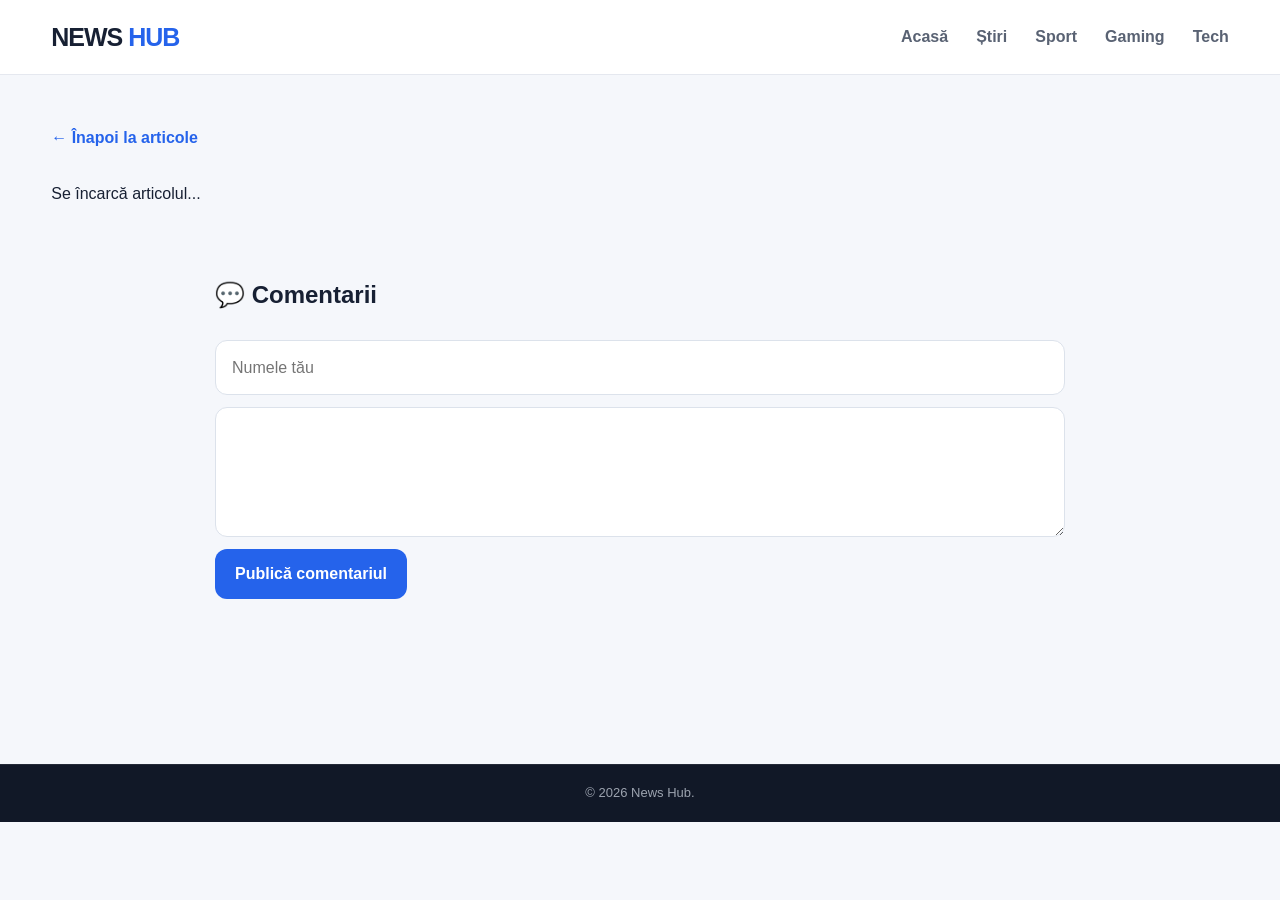
==== article.html @ d9595a8a "Add files via upload" ====
<!DOCTYPE html>
<html lang="ro">

<head>

    <meta charset="UTF-8">

    <meta
        name="viewport"
        content="width=device-width, initial-scale=1.0">

    <title>Articol - News Hub</title>

    <link rel="stylesheet" href="style.css">

</head>


<body>

<header class="site-header">

    <div class="header-inner">

        <a href="index.html" class="logo">
            NEWS <span>HUB</span>
        </a>

        <nav class="main-nav">

            <a href="index.html">
                Acasă
            </a>

            <a href="index.html?category=Stiri">
                Știri
            </a>

            <a href="index.html?category=Sport">
                Sport
            </a>

            <a href="index.html?category=Gaming">
                Gaming
            </a>

            <a href="index.html?category=Tech">
                Tech
            </a>

        </nav>

    </div>

</header>


<main class="single-article-page">

    <div class="container">

        <a
            href="index.html"
            class="back-link">
            ← Înapoi la articole
        </a>


        <article id="articleContainer">

            <div class="article-loading">
                Se încarcă articolul...
            </div>

        </article>


        <section class="comments-section">

            <h2>
                💬 Comentarii
            </h2>

            <form id="commentForm">

                <input
                    type="text"
                    id="commentUser"
                    placeholder="Numele tău"
                    maxlength="40"
                    required
                >

                <textarea
                    id="commentText"
                    placeholder="Scrie un comentariu..."
                    maxlength="500"
                    required>
                </textarea>

                <button type="submit">
                    Publică comentariul
                </button>

            </form>


            <div
                id="commentsList"
                class="comments-list">
            </div>

        </section>

    </div>

</main>


<footer class="site-footer">

    <div class="footer-bottom">
        © 2026 News Hub.
    </div>

</footer>


<script src="article.js"></script>

</body>

</html>
---- style.css ----
* {
    box-sizing: border-box;
    margin: 0;
    padding: 0;
}

html {
    scroll-behavior: smooth;
}

body {
    font-family:
        Arial,
        Helvetica,
        sans-serif;

    background: #f5f7fb;
    color: #172033;
    line-height: 1.6;
}

a {
    color: inherit;
    text-decoration: none;
}

button,
input,
textarea {
    font: inherit;
}


/* =========================================================
   CONTAINER
========================================================= */

.container {
    width: min(1180px, 92%);
    margin: auto;
}


/* =========================================================
   HEADER
========================================================= */

.site-header {
    position: sticky;
    top: 0;
    z-index: 100;

    background: rgba(255,255,255,.95);
    backdrop-filter: blur(12px);

    border-bottom: 1px solid #e5e8ef;
}

.header-inner {
    width: min(1180px, 92%);
    min-height: 74px;
    margin: auto;

    display: flex;
    align-items: center;
    justify-content: space-between;
    gap: 30px;
}

.logo {
    font-size: 25px;
    font-weight: 900;
    letter-spacing: -1px;
}

.logo span {
    color: #2563eb;
}

.main-nav {
    display: flex;
    gap: 28px;
}

.main-nav a {
    font-weight: 700;
    color: #596273;
    transition: .2s;
}

.main-nav a:hover {
    color: #2563eb;
}

.mobile-menu-button {
    display: none;
    border: 0;
    background: transparent;
    font-size: 25px;
}


/* =========================================================
   HERO
========================================================= */

.hero {
    min-height: 420px;

    display: flex;
    align-items: center;

    background:
        linear-gradient(
            120deg,
            rgba(10,20,40,.95),
            rgba(30,70,150,.78)
        ),
        url("https://images.unsplash.com/photo-1504711434969-e33886168f5c?auto=format&fit=crop&w=1800&q=80")
        center/cover;
}

.hero-content {
    width: min(1180px, 92%);
    margin: auto;

    color: white;
}

.hero-label,
.section-label {
    font-size: 13px;
    font-weight: 900;
    letter-spacing: 2px;
    color: #60a5fa;
}

.hero h1 {
    max-width: 800px;
    margin: 15px 0;

    font-size: clamp(38px, 6vw, 70px);
    line-height: 1.05;
}

.hero p {
    font-size: 20px;
    opacity: .85;
}


/* =========================================================
   SEARCH
========================================================= */

.search-section {
    padding: 30px 0;
    background: white;
}

.search-box {
    display: flex;
    gap: 10px;
}

.search-box input {
    flex: 1;

    padding: 15px 18px;

    border: 1px solid #dfe4ec;
    border-radius: 12px;

    outline: none;
}

.search-box input:focus {
    border-color: #2563eb;
}

.search-box button {
    border: 0;
    border-radius: 12px;

    padding: 0 25px;

    background: #2563eb;
    color: white;

    font-weight: 800;

    cursor: pointer;
}


/* =========================================================
   CATEGORIES
========================================================= */

.categories {
    padding: 22px 0;
}

.categories .container {
    display: flex;
    flex-wrap: wrap;
    gap: 10px;
}

.category-button {
    border: 1px solid #dfe4ec;

    background: white;

    padding: 10px 18px;

    border-radius: 999px;

    cursor: pointer;

    font-weight: 700;

    transition: .2s;
}

.category-button:hover,
.category-button.active {
    background: #2563eb;
    color: white;
    border-color: #2563eb;
}


/* =========================================================
   ARTICLES
========================================================= */

.articles-section {
    padding: 45px 0 80px;
}

.section-heading {
    display: flex;
    align-items: end;
    justify-content: space-between;

    margin-bottom: 28px;
}

.section-heading h2 {
    font-size: 34px;
}

.section-heading > span {
    color: #7a8495;
}

.articles-grid {
    display: grid;

    grid-template-columns:
        repeat(3, minmax(0, 1fr));

    gap: 25px;
}

.article-card {
    overflow: hidden;

    background: white;

    border-radius: 18px;

    box-shadow:
        0 10px 35px rgba(20,30,50,.07);

    transition: .25s;
}

.article-card:hover {
    transform: translateY(-5px);
}

.article-image {
    position: relative;

    display: block;

    height: 220px;

    overflow: hidden;
}

.article-image img {
    width: 100%;
    height: 100%;

    object-fit: cover;

    transition: .3s;
}

.article-card:hover .article-image img {
    transform: scale(1.05);
}

.article-category {
    position: absolute;

    left: 15px;
    top: 15px;

    padding: 6px 10px;

    border-radius: 999px;

    background: #2563eb;
    color: white;

    font-size: 12px;
    font-weight: 900;
}

.article-card-content {
    padding: 22px;
}

.article-meta {
    color: #8992a3;
    font-size: 13px;
}

.article-card h3 {
    margin: 7px 0 10px;

    font-size: 23px;
    line-height: 1.2;
}

.article-card h3 a:hover {
    color: #2563eb;
}

.article-card p {
    color: #697386;
}

.article-card-bottom {
    margin-top: 20px;

    padding-top: 15px;

    border-top: 1px solid #edf0f5;

    display: flex;
    align-items: center;
    gap: 15px;

    color: #7b8494;

    font-size: 13px;
}

.article-card-bottom a {
    margin-left: auto;

    color: #2563eb;
    font-weight: 800;
}


/* =========================================================
   EMPTY
========================================================= */

.no-articles {
    text-align: center;
    padding: 70px 20px;
}

.no-articles.hidden {
    display: none;
}

.empty-icon {
    font-size: 50px;
    margin-bottom: 15px;
}


/* =========================================================
   ARTICLE PAGE
========================================================= */

.single-article-page {
    padding: 50px 0 80px;
}

.back-link {
    display: inline-block;

    margin-bottom: 30px;

    color: #2563eb;
    font-weight: 800;
}

.article-header {
    max-width: 900px;
    margin: auto;

    text-align: center;
}

.article-category-large {
    display: inline-block;

    margin-bottom: 15px;

    color: #2563eb;

    font-weight: 900;
    text-transform: uppercase;
}

.article-header h1 {
    font-size: clamp(36px, 6vw, 65px);
    line-height: 1.08;

    margin-bottom: 20px;
}

.article-description {
    font-size: 20px;
    color: #687386;
}

.article-info {
    margin-top: 20px;

    display: flex;
    justify-content: center;
    flex-wrap: wrap;
    gap: 20px;

    color: #858e9e;

    font-size: 14px;
}

.article-main-image {
    display: block;

    width: 100%;
    max-height: 650px;

    object-fit: cover;

    margin: 45px auto;

    border-radius: 20px;
}


/* =========================================================
   ARTICLE CONTENT
========================================================= */

.article-content {
    width: min(850px, 100%);
    margin: auto;

    font-size: 19px;
    line-height: 1.85;
}

.article-content p {
    margin-bottom: 25px;
}

.article-content h2 {
    margin: 40px 0 15px;

    font-size: 32px;
    line-height: 1.2;
}

.article-content h3 {
    margin: 30px 0 12px;
}

.article-content strong {
    font-weight: 800;
}

.article-content a {
    color: #2563eb;
    text-decoration: underline;
}


/* =========================================================
   IMAGES INSIDE ARTICLES
========================================================= */

.article-content img {
    display: block;

    max-width: 100%;
    height: auto;

    margin: 35px auto;

    border-radius: 15px;
}

.article-content figure {
    margin: 40px 0;
}

.article-content figure img {
    margin: 0 auto 10px;
}

.article-content figcaption {
    text-align: center;

    color: #7b8494;

    font-size: 14px;
    font-style: italic;
}


/* =========================================================
   ARTICLE ACTIONS
========================================================= */

.article-actions {
    width: min(850px, 100%);
    margin: 40px auto;

    display: flex;
    gap: 12px;
}

.article-actions button {
    border: 1px solid #dce2eb;

    background: white;

    border-radius: 12px;

    padding: 12px 20px;

    cursor: pointer;

    font-weight: 800;

    transition: .2s;
}

.article-actions button:hover {
    border-color: #2563eb;
    color: #2563eb;
}

.article-actions .liked {
    color: #dc2626;
}

.article-actions .favorited {
    color: #d97706;
}


/* =========================================================
   COMMENTS
========================================================= */

.comments-section {
    width: min(850px, 100%);
    margin: 70px auto 0;
}

.comments-section h2 {
    margin-bottom: 25px;
}

#commentForm {
    display: flex;
    flex-direction: column;
    gap: 12px;

    margin-bottom: 35px;
}

#commentForm input,
#commentForm textarea {
    width: 100%;

    padding: 14px 16px;

    border: 1px solid #dce2eb;
    border-radius: 12px;

    outline: none;

    background: white;
}

#commentForm textarea {
    min-height: 130px;
    resize: vertical;
}

#commentForm input:focus,
#commentForm textarea:focus {
    border-color: #2563eb;
}

#commentForm button {
    align-self: flex-start;

    border: 0;

    padding: 12px 20px;

    border-radius: 12px;

    background: #2563eb;
    color: white;

    font-weight: 800;

    cursor: pointer;
}

.comment {
    padding: 20px;

    margin-bottom: 12px;

    background: white;

    border-radius: 14px;

    border: 1px solid #e9edf3;
}

.comment-top {
    display: flex;
    justify-content: space-between;
    gap: 20px;

    margin-bottom: 8px;
}

.comment-top small {
    color: #8a93a3;
}

.comment p {
    color: #586274;
}

.no-comments {
    padding: 30px;

    background: white;

    border-radius: 14px;

    text-align: center;

    color: #7b8494;
}


/* =========================================================
   NOT FOUND
========================================================= */

.article-not-found {
    text-align: center;
    padding: 100px 20px;
}

.article-not-found h1 {
    margin-bottom: 15px;
}

.article-not-found a {
    display: inline-block;
    margin-top: 20px;

    color: #2563eb;
    font-weight: 800;
}


/* =========================================================
   FOOTER
========================================================= */

.site-footer {
    background: #111827;
    color: white;

    margin-top: 50px;
}

.footer-inner {
    padding: 45px 0;

    display: flex;
    justify-content: space-between;
    gap: 30px;
}

.footer-inner p {
    margin-top: 10px;
    color: #9ca3af;
}

.footer-links {
    display: flex;
    flex-wrap: wrap;
    gap: 20px;
}

.footer-links a {
    color: #cbd5e1;
}

.footer-bottom {
    padding: 18px;

    border-top: 1px solid rgba(255,255,255,.08);

    text-align: center;

    color: #9ca3af;

    font-size: 13px;
}


/* =========================================================
   RESPONSIVE
========================================================= */

@media (max-width: 850px) {

    .main-nav {
        display: none;
    }

    .mobile-menu-button {
        display: block;
    }

    .articles-grid {
        grid-template-columns: 1fr 1fr;
    }

}


@media (max-width: 600px) {

    .hero {
        min-height: 360px;
    }

    .hero h1 {
        font-size: 40px;
    }

    .search-box {
        flex-direction: column;
    }

    .search-box button {
        padding: 14px;
    }

    .articles-grid {
        grid-template-columns: 1fr;
    }

    .section-heading {
        align-items: flex-start;
        flex-direction: column;
        gap: 8px;
    }

    .article-header h1 {
        font-size: 38px;
    }

    .article-content {
        font-size: 17px;
    }

    .article-actions {
        flex-wrap: wrap;
    }

    .footer-inner {
        flex-direction: column;
    }

}
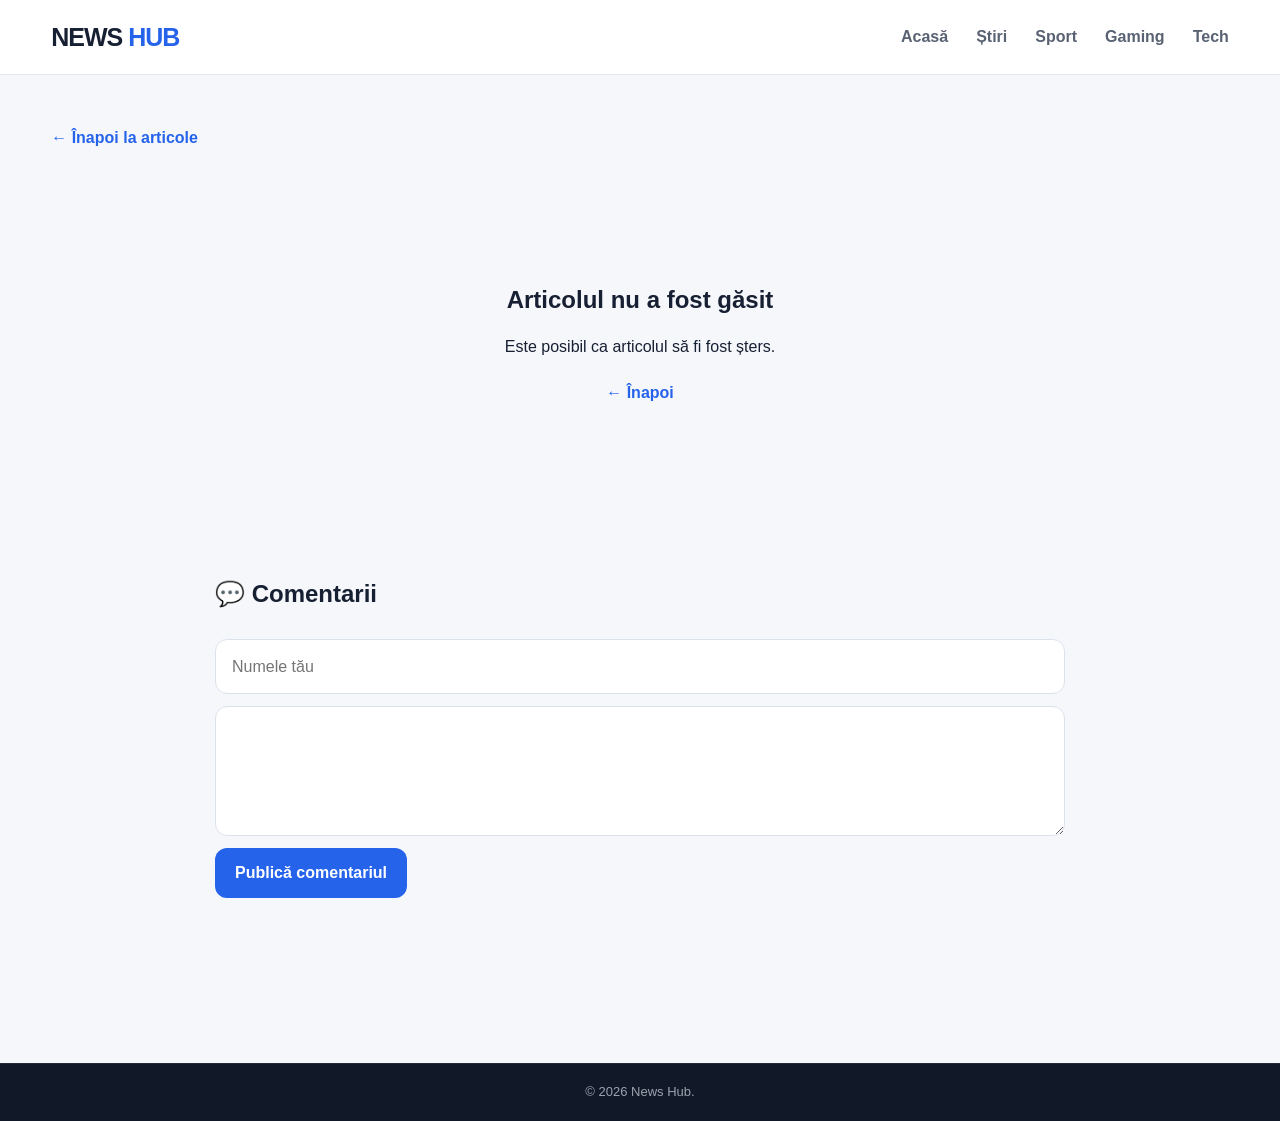
==== commit f936e302: "Fix article script" ====
--- a/article.html
+++ b/article.html
@@ -81,6 +81,7 @@
                 💬 Comentarii
             </h2>
 
+
             <form id="commentForm">
 
                 <input
@@ -91,12 +92,14 @@
                     required
                 >
 
+
                 <textarea
                     id="commentText"
                     placeholder="Scrie un comentariu..."
                     maxlength="500"
                     required>
                 </textarea>
+
 
                 <button type="submit">
                     Publică comentariul
@@ -126,7 +129,13 @@
 </footer>
 
 
-<script src="article.js"></script>
+<!--
+    Sistemul de articole.
+    Fișierul existent în proiect se numește articles.js.
+-->
+
+<script src="articles.js"></script>
+
 
 </body>
 
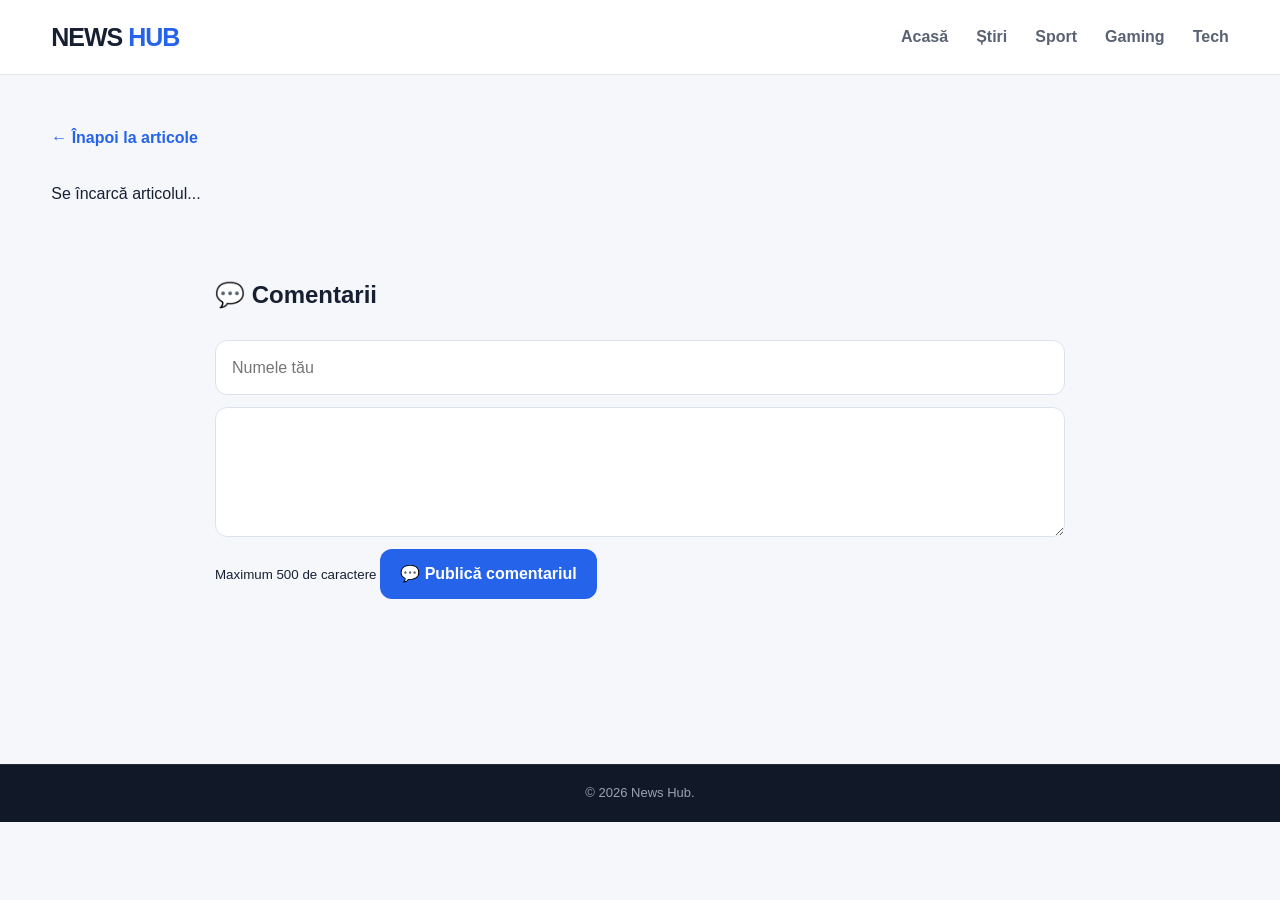
==== commit 09e58444: "Add admin comment replies and styling" ====
--- a/article.html
+++ b/article.html
@@ -22,9 +22,14 @@
 
     <div class="header-inner">
 
-        <a href="index.html" class="logo">
+        <a
+            href="index.html"
+            class="logo">
+
             NEWS <span>HUB</span>
+
         </a>
+
 
         <nav class="main-nav">
 
@@ -62,33 +67,56 @@
         <a
             href="index.html"
             class="back-link">
+
             ← Înapoi la articole
+
         </a>
 
+
+        <!-- =================================================
+             ARTICLE
+        ================================================== -->
 
         <article id="articleContainer">
 
             <div class="article-loading">
+
                 Se încarcă articolul...
+
             </div>
 
         </article>
 
 
-        <section class="comments-section">
+        <!-- =================================================
+             COMMENTS
+        ================================================== -->
+
+        <section
+            class="comments-section"
+            id="commentsSection">
+
 
             <h2>
+
                 💬 Comentarii
+
             </h2>
 
 
-            <form id="commentForm">
+            <!-- ADD COMMENT -->
+
+            <form
+                id="commentForm"
+                class="comment-form">
+
 
                 <input
                     type="text"
                     id="commentUser"
                     placeholder="Numele tău"
                     maxlength="40"
+                    autocomplete="name"
                     required
                 >
 
@@ -101,17 +129,36 @@
                 </textarea>
 
 
-                <button type="submit">
-                    Publică comentariul
-                </button>
+                <div class="comment-form-bottom">
+
+                    <small>
+
+                        Maximum 500 de caractere
+
+                    </small>
+
+
+                    <button
+                        type="submit">
+
+                        💬 Publică comentariul
+
+                    </button>
+
+                </div>
+
 
             </form>
 
 
+            <!-- COMMENTS LIST -->
+
             <div
                 id="commentsList"
                 class="comments-list">
+
             </div>
+
 
         </section>
 
@@ -123,19 +170,15 @@
 <footer class="site-footer">
 
     <div class="footer-bottom">
+
         © 2026 News Hub.
+
     </div>
 
 </footer>
 
 
-<!--
-    Sistemul de articole.
-    Fișierul existent în proiect se numește articles.js.
--->
-
-<script src="articles.js"></script>
-
+<script src="article.js"></script>
 
 </body>
 
